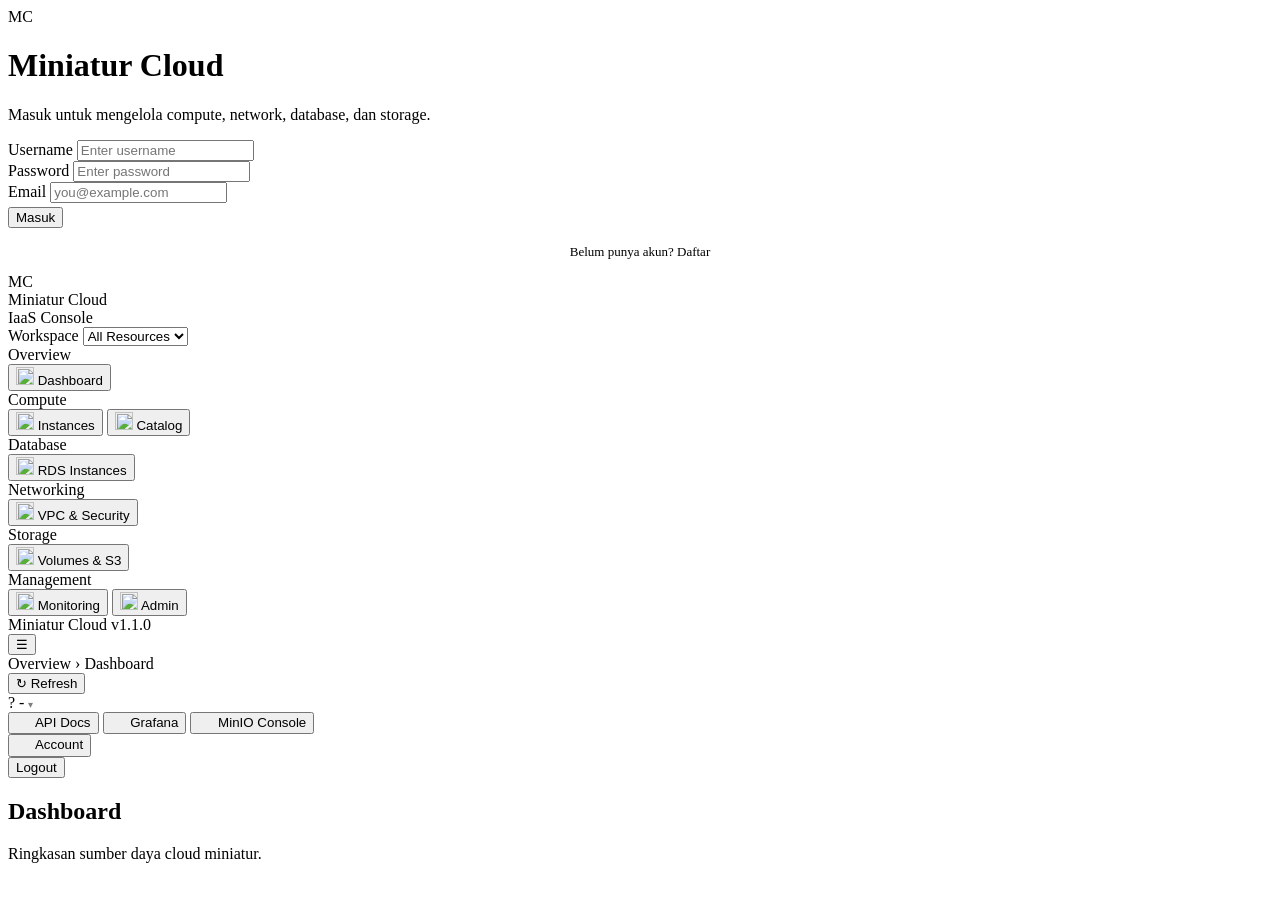
==== console/index.html @ 97d942f2 "feat: update icon" ====
<!doctype html>
<html lang="id">
  <head>
    <meta charset="UTF-8" />
    <meta name="viewport" content="width=device-width, initial-scale=1.0" />
    <meta name="description" content="Miniatur Cloud — Mini IaaS platform for managing compute instances, databases, networks, and storage." />
    <title>Miniatur Cloud Console</title>
    <link rel="icon" type="image/svg+xml" href="/favicon.svg" />
    <link rel="stylesheet" href="/assets/css/app.css" />
    <!-- xterm.js -->
    <link rel="stylesheet" href="https://cdn.jsdelivr.net/npm/xterm@5.3.0/css/xterm.css" />
    <script src="https://cdn.jsdelivr.net/npm/xterm@5.3.0/lib/xterm.js"></script>
    <script src="https://cdn.jsdelivr.net/npm/xterm-addon-fit@0.8.0/lib/xterm-addon-fit.js"></script>
  </head>
  <body>
    <!-- ═══════════════════════════════════════════════════════════
         LOGIN SCREEN
         ═══════════════════════════════════════════════════════════ -->
    <div id="login-screen" class="login-screen">
      <div class="login-card">
        <div class="login-logo">
          <div class="logo-mark">MC</div>
          <h1 class="login-title">Miniatur Cloud</h1>
        </div>
        <p id="login-mode-text" class="login-subtitle">Masuk untuk mengelola compute, network, database, dan storage.</p>
        <form id="login-form" class="stack-md">
          <div>
            <label class="field-label" for="login-username">Username</label>
            <input id="login-username" name="username" type="text" autocomplete="username" required placeholder="Enter username" />
          </div>

          <div>
            <label class="field-label" for="login-password">Password</label>
            <input id="login-password" name="password" type="password" autocomplete="current-password" required placeholder="Enter password" />
          </div>

          <div id="register-fields" class="hidden">
            <label class="field-label" for="login-email">Email</label>
            <input id="login-email" name="email" type="email" autocomplete="email" placeholder="you@example.com" />
          </div>

          <button id="login-submit" type="submit" class="btn btn-primary btn-block" style="margin-top:4px;">Masuk</button>
        </form>
        <p id="login-error" class="message error hidden"></p>
        <p style="text-align:center;margin-top:14px;font-size:13px;">
          <a id="toggle-register" href="#" style="color:var(--accent);text-decoration:none;font-weight:500;">Belum punya akun? Daftar</a>
        </p>
      </div>
    </div>

    <!-- ═══════════════════════════════════════════════════════════
         APP SHELL
         ═══════════════════════════════════════════════════════════ -->
    <div id="app-shell" class="app-shell hidden">
      <!-- Sidebar Overlay (mobile) -->
      <div id="sidebar-overlay" class="sidebar-overlay"></div>

      <!-- ── Sidebar ─────────────────────────────────────────── -->
      <aside id="sidebar" class="sidebar">
        <div class="sidebar-brand">
          <span class="brand-mark">MC</span>
          <div class="brand-text">
            <div class="brand-title">Miniatur Cloud</div>
            <div class="brand-sub">IaaS Console</div>
          </div>
        </div>

        <div class="sidebar-workspace">
          <label class="field-label" for="workspace-select">Workspace</label>
          <select id="workspace-select">
            <option value="">All Resources</option>
          </select>
        </div>

        <nav class="sidebar-nav">
          <!-- Overview -->
          <div class="nav-group">
            <div class="nav-group-label">Overview</div>
            <button class="nav-item active" data-view="dashboard" data-group="Overview">
              <span class="nav-icon"><img src="/assets/icons/launch.png" alt="" width="18" height="18" /></span>
              Dashboard
            </button>
          </div>

          <!-- Compute -->
          <div class="nav-group">
            <div class="nav-group-label">Compute</div>
            <button class="nav-item" data-view="compute" data-group="Compute">
              <span class="nav-icon"><img src="/assets/icons/server-dan-instance.png" alt="" width="18" height="18" /></span>
              Instances
            </button>
            <button class="nav-item" data-view="catalog" data-group="Compute">
              <span class="nav-icon"><img src="/assets/icons/mountains.png" alt="" width="18" height="18" /></span>
              Catalog
            </button>
          </div>

          <!-- Database -->
          <div class="nav-group">
            <div class="nav-group-label">Database</div>
            <button class="nav-item" data-view="database" data-group="Database">
              <span class="nav-icon"><img src="/assets/icons/database.png" alt="" width="18" height="18" /></span>
              RDS Instances
            </button>
          </div>

          <!-- Networking -->
          <div class="nav-group">
            <div class="nav-group-label">Networking</div>
            <button class="nav-item" data-view="network" data-group="Networking">
              <span class="nav-icon"><img src="/assets/icons/network.png" alt="" width="18" height="18" /></span>
              VPC & Security
            </button>
          </div>

          <!-- Storage -->
          <div class="nav-group">
            <div class="nav-group-label">Storage</div>
            <button class="nav-item" data-view="storage" data-group="Storage">
              <span class="nav-icon"><img src="/assets/icons/storage.png" alt="" width="18" height="18" /></span>
              Volumes & S3
            </button>
          </div>

          <!-- Management -->
          <div class="nav-group">
            <div class="nav-group-label">Management</div>
            <button class="nav-item" data-view="monitoring" data-group="Management">
              <span class="nav-icon"><img src="/assets/icons/chart.png" alt="" width="18" height="18" /></span>
              Monitoring
            </button>
            <button class="nav-item" data-view="admin" data-group="Management">
              <span class="nav-icon"><img src="/assets/icons/admin.png" alt="" width="18" height="18" /></span>
              Admin
            </button>
          </div>
        </nav>

        <div class="sidebar-footer">
          <div class="sidebar-version">Miniatur Cloud v1.1.0</div>
        </div>
      </aside>

      <!-- ── Top Bar ─────────────────────────────────────────── -->
      <header class="topbar">
        <div class="topbar-left">
          <button id="sidebar-toggle" class="sidebar-toggle" title="Toggle sidebar">☰</button>
          <div class="breadcrumb">
            <span id="breadcrumb-group" class="breadcrumb-service">Overview</span>
            <span class="breadcrumb-sep">›</span>
            <span id="breadcrumb-page" class="breadcrumb-page">Dashboard</span>
          </div>
        </div>

        <div class="topbar-actions">
          <button id="refresh-view" class="btn btn-ghost btn-inline" title="Refresh view">↻ Refresh</button>

          <div class="user-menu" id="user-menu">
            <div class="user-chip" id="user-chip-trigger">
              <span class="user-avatar" id="user-avatar">?</span>
              <span id="user-name">-</span>
              <span style="font-size:10px;opacity:0.5;">▾</span>
            </div>
            <div class="user-dropdown hidden" id="user-dropdown">
              <button class="dropdown-item" id="open-docs"><img src="/assets/icons/docs.png" alt="" width="16" height="16" style="vertical-align:middle;" /> API Docs</button>
              <button class="dropdown-item" id="open-monitor"><img src="/assets/icons/Grafana.png" alt="" width="16" height="16" style="vertical-align:middle;" /> Grafana</button>
              <button class="dropdown-item" id="open-storage-console"><img src="/assets/icons/storage.png" alt="" width="16" height="16" style="vertical-align:middle;" /> MinIO Console</button>
              <div class="dropdown-divider"></div>
              <button class="dropdown-item" id="nav-account"><img src="/assets/icons/Account.png" alt="" width="16" height="16" style="vertical-align:middle;" /> Account</button>
              <div class="dropdown-divider"></div>
              <button class="dropdown-item danger" id="logout-btn">Logout</button>
            </div>
          </div>
        </div>
      </header>

      <!-- ── Content ─────────────────────────────────────────── -->
      <main class="content-area">
        <div class="content-header">
          <div>
            <h2 id="view-title">Dashboard</h2>
            <p id="view-subtitle">Ringkasan sumber daya cloud miniatur.</p>
          </div>
        </div>
        <section id="view-root" class="view-root"></section>
      </main>
    </div>

    <div id="modal-root"></div>
    <div id="toast-root" class="toast-root"></div>

    <script type="module" src="/assets/js/main.js"></script>
  </body>
</html>
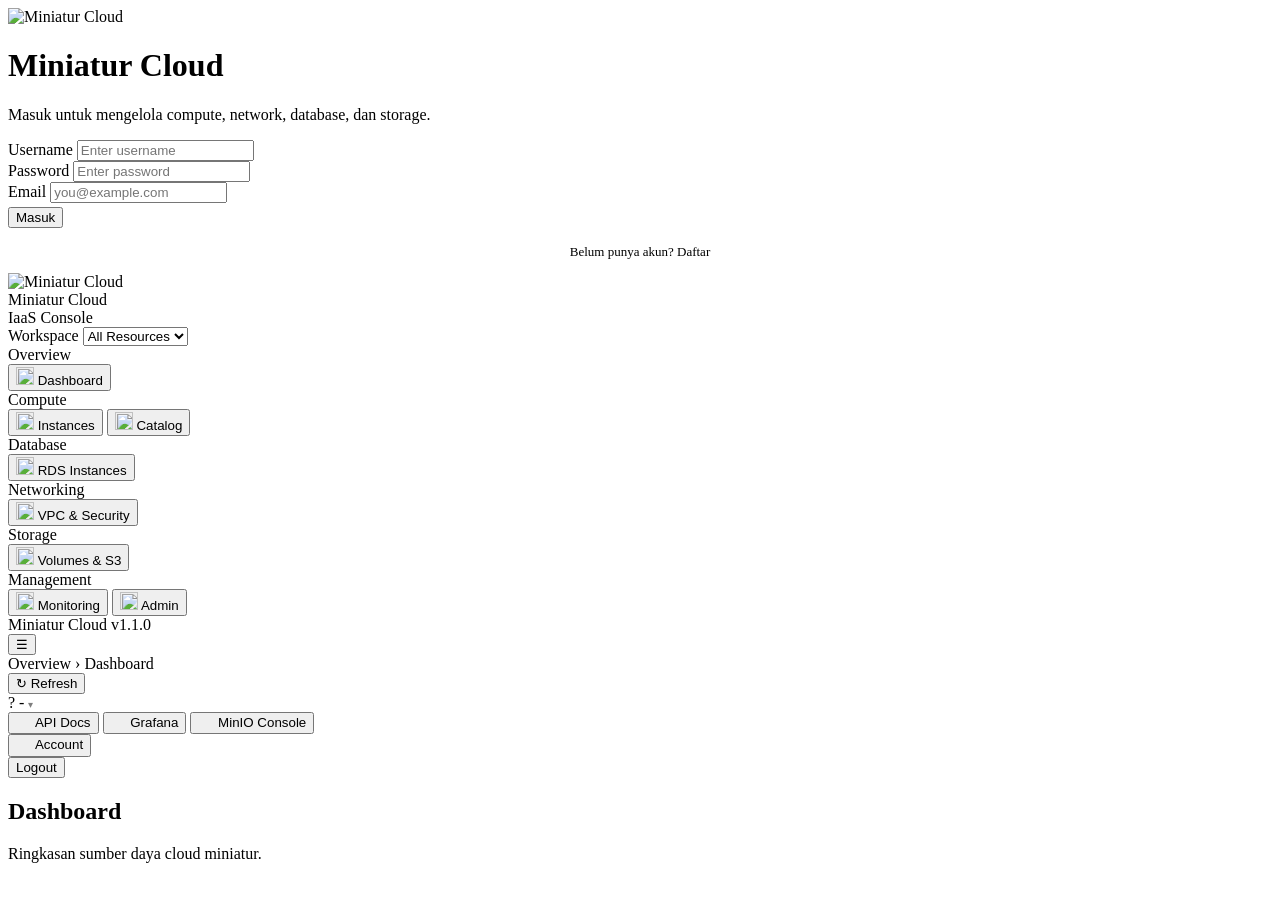
==== commit db563fec: "fix: icons" ====
--- a/console/index.html
+++ b/console/index.html
@@ -5,12 +5,14 @@
     <meta name="viewport" content="width=device-width, initial-scale=1.0" />
     <meta name="description" content="Miniatur Cloud — Mini IaaS platform for managing compute instances, databases, networks, and storage." />
     <title>Miniatur Cloud Console</title>
-    <link rel="icon" type="image/svg+xml" href="/favicon.svg" />
+    <link rel="icon" type="image/png" href="/assets/icons/favicon-cloud.png" />
     <link rel="stylesheet" href="/assets/css/app.css" />
     <!-- xterm.js -->
     <link rel="stylesheet" href="https://cdn.jsdelivr.net/npm/xterm@5.3.0/css/xterm.css" />
     <script src="https://cdn.jsdelivr.net/npm/xterm@5.3.0/lib/xterm.js"></script>
     <script src="https://cdn.jsdelivr.net/npm/xterm-addon-fit@0.8.0/lib/xterm-addon-fit.js"></script>
+    <!-- Chart.js for monitoring charts -->
+    <script src="https://cdn.jsdelivr.net/npm/chart.js@4.4.4/dist/chart.umd.min.js"></script>
   </head>
   <body>
     <!-- ═══════════════════════════════════════════════════════════
@@ -19,11 +21,11 @@
     <div id="login-screen" class="login-screen">
       <div class="login-card">
         <div class="login-logo">
-          <div class="logo-mark">MC</div>
+          <div class="logo-mark"><img src="/assets/icons/favicon-cloud-cross.png" alt="Miniatur Cloud" width="36" height="36" /></div>
           <h1 class="login-title">Miniatur Cloud</h1>
         </div>
         <p id="login-mode-text" class="login-subtitle">Masuk untuk mengelola compute, network, database, dan storage.</p>
-        <form id="login-form" class="stack-md">
+        <form id="login-form" class="stack-md" method="post" action="#">
           <div>
             <label class="field-label" for="login-username">Username</label>
             <input id="login-username" name="username" type="text" autocomplete="username" required placeholder="Enter username" />
@@ -58,7 +60,7 @@
       <!-- ── Sidebar ─────────────────────────────────────────── -->
       <aside id="sidebar" class="sidebar">
         <div class="sidebar-brand">
-          <span class="brand-mark">MC</span>
+          <span class="brand-mark"><img src="/assets/icons/favicon-cloud-cross.png" alt="Miniatur Cloud" width="28" height="28" /></span>
           <div class="brand-text">
             <div class="brand-title">Miniatur Cloud</div>
             <div class="brand-sub">IaaS Console</div>
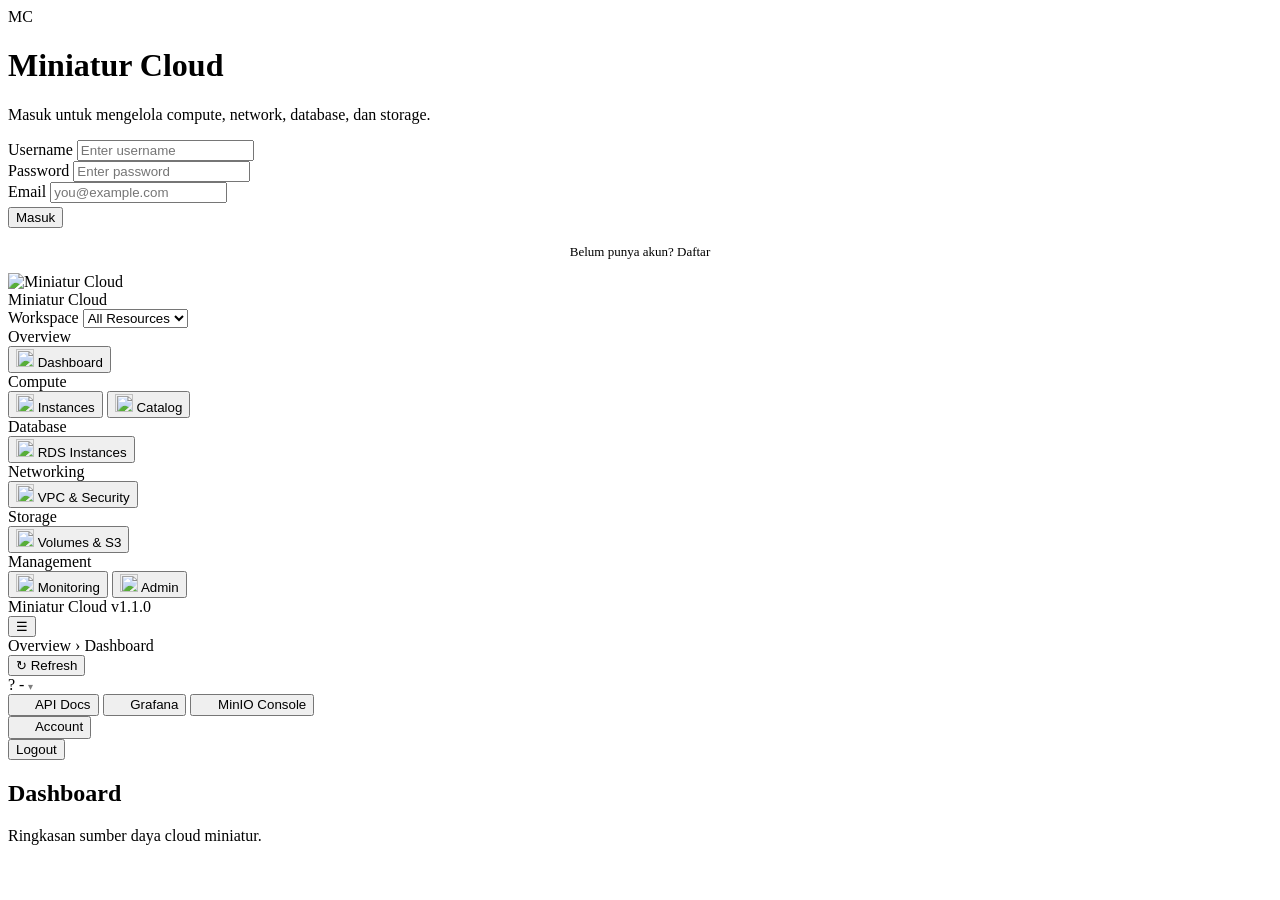
==== commit 30f9b0ff: "fix: icons" ====
--- a/console/index.html
+++ b/console/index.html
@@ -21,7 +21,7 @@
     <div id="login-screen" class="login-screen">
       <div class="login-card">
         <div class="login-logo">
-          <div class="logo-mark"><img src="/assets/icons/favicon-cloud-cross.png" alt="Miniatur Cloud" width="36" height="36" /></div>
+          <div class="logo-mark">MC</div>
           <h1 class="login-title">Miniatur Cloud</h1>
         </div>
         <p id="login-mode-text" class="login-subtitle">Masuk untuk mengelola compute, network, database, dan storage.</p>
@@ -60,10 +60,9 @@
       <!-- ── Sidebar ─────────────────────────────────────────── -->
       <aside id="sidebar" class="sidebar">
         <div class="sidebar-brand">
-          <span class="brand-mark"><img src="/assets/icons/favicon-cloud-cross.png" alt="Miniatur Cloud" width="28" height="28" /></span>
+          <span class="brand-mark"><img src="/assets/icons/favicon-cloud.png" alt="Miniatur Cloud" width="28" height="28" /></span>
           <div class="brand-text">
             <div class="brand-title">Miniatur Cloud</div>
-            <div class="brand-sub">IaaS Console</div>
           </div>
         </div>
 
